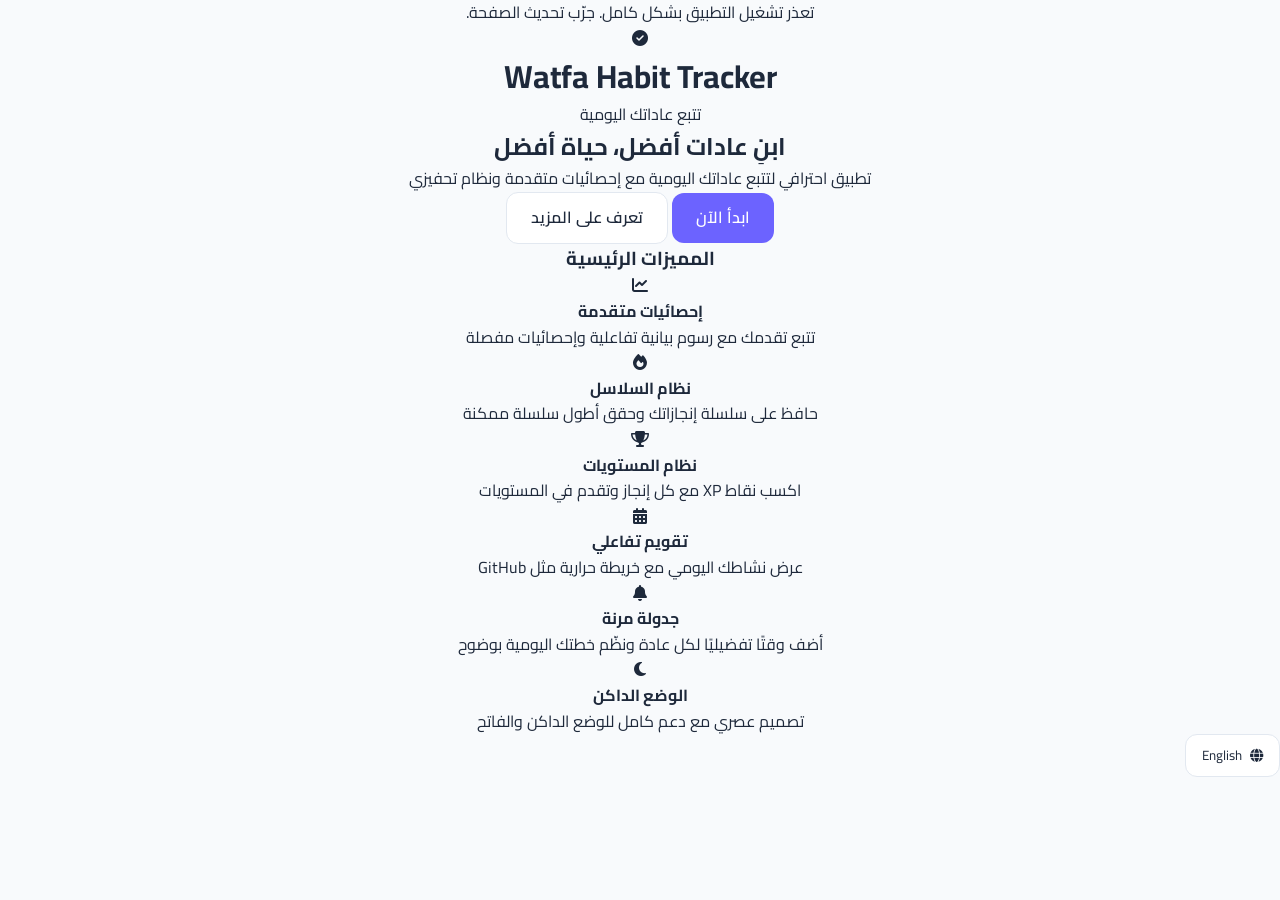
==== index.html @ 5d05ad99 "feat: release Watfa Habit Tracker v2.0.0" ====
<!DOCTYPE html>
<html lang="ar" dir="rtl">
<head>
    <meta charset="UTF-8">
    <meta name="viewport" content="width=device-width, initial-scale=1.0">
    <title>Watfa Habit Tracker - ابنِ عادات أفضل</title>
    <link rel="stylesheet" href="css/style.css">
    <link rel="stylesheet" href="css/darkmode.css">
    <link rel="stylesheet" href="css/responsive.css">
    <style>
        body{
            text-align: center;
        }
    </style>
    <link rel="stylesheet" href="https://cdnjs.cloudflare.com/ajax/libs/font-awesome/6.4.0/css/all.min.css">
    <link href="https://fonts.googleapis.com/css2?family=Cairo:wght@300;400;500;600;700;800&display=swap" rel="stylesheet">
</head>
<body>
    <!-- Landing Page -->
    <div class="landing-container">
        <div class="landing-content">
            <div class="landing-hero">
                <div class="logo-section">
                    <i class="fas fa-check-circle"></i>
                    <h1>Watfa Habit Tracker</h1>
                    <p data-translate="tagline">تتبع عاداتك اليومية</p>
                </div>
                <h2 data-translate="hero_title">ابنِ عادات أفضل، حياة أفضل</h2>
                <p data-translate="hero_subtitle">متعقب عادات مفتوح المصدر، محلي أولاً، يحفظ بياناتك على جهازك مع إحصائيات ونظام تحفيزي</p>
                <div class="cta-buttons">
                    <a href="dashboard.html" class="btn btn-primary" data-translate="login_btn">ابدأ الآن</a>
                    <a href="#features" class="btn btn-secondary" data-translate="learn_more">تعرف على المزيد</a>
                </div>
            </div>
            
            <div class="features-section" id="features">
                <h3 data-translate="features_title">المميزات الرئيسية</h3>
                <div class="features-grid">
                    <div class="feature-card">
                        <i class="fas fa-chart-line"></i>
                        <h4 data-translate="feature1_title">إحصائيات متقدمة</h4>
                        <p data-translate="feature1_desc">تتبع تقدمك مع رسوم بيانية تفاعلية وإحصائيات مفصلة</p>
                    </div>
                    <div class="feature-card">
                        <i class="fas fa-fire"></i>
                        <h4 data-translate="feature2_title">نظام السلاسل</h4>
                        <p data-translate="feature2_desc">حافظ على سلسلة إنجازاتك وحقق أطول سلسلة ممكنة</p>
                    </div>
                    <div class="feature-card">
                        <i class="fas fa-trophy"></i>
                        <h4 data-translate="feature3_title">نظام المستويات</h4>
                        <p data-translate="feature3_desc">اكسب نقاط XP مع كل إنجاز وتقدم في المستويات</p>
                    </div>
                    <div class="feature-card">
                        <i class="fas fa-calendar-alt"></i>
                        <h4 data-translate="feature4_title">تقويم تفاعلي</h4>
                        <p data-translate="feature4_desc">عرض نشاطك اليومي مع خريطة حرارية مثل GitHub</p>
                    </div>
                    <div class="feature-card">
                        <i class="fas fa-bell"></i>
                        <h4 data-translate="feature5_title">جدولة مرنة</h4>
                        <p data-translate="feature5_desc">أضف وقتًا تفضيليًا لكل عادة ونظّم خطتك اليومية بوضوح</p>
                    </div>
                    <div class="feature-card">
                        <i class="fas fa-moon"></i>
                        <h4 data-translate="feature6_title">الوضع الداكن</h4>
                        <p data-translate="feature6_desc">تصميم عصري مع دعم كامل للوضع الداكن والفاتح</p>
                    </div>
                </div>
            </div>
        </div>
        
        <div class="language-toggle">
            <button id="langToggle" class="lang-btn">
                <i class="fas fa-globe"></i>
                <span>English</span>
            </button>
        </div>
    </div>

    <script src="js/utils.js"></script>
    <script src="js/storage.js"></script>
    <script src="js/translations.js"></script>
    <script src="js/ui.js"></script>
    <script src="js/app.js"></script>
    <script src="js/init.js"></script>
</body>
</html>
---- css/style.css ----
/* ============================================
   Habit Tracker - Main Styles
   ============================================ */

/* CSS Variables */
:root {
    --primary: #6C63FF;
    --primary-dark: #5a52d5;
    --primary-light: #8b85ff;
    --success: #22C55E;
    --warning: #FACC15;
    --danger: #EF4444;
    --background: #F8FAFC;
    --surface: #FFFFFF;
    --text-primary: #1E293B;
    --text-secondary: #64748B;
    --border: #E2E8F0;
    --shadow: 0 4px 6px -1px rgba(0, 0, 0, 0.1), 0 2px 4px -1px rgba(0, 0, 0, 0.06);
    --shadow-lg: 0 10px 15px -3px rgba(0, 0, 0, 0.1), 0 4px 6px -2px rgba(0, 0, 0, 0.05);
    --radius: 12px;
    --radius-lg: 16px;
    --transition: all 0.3s ease;
}

/* Dark Mode Variables */
[data-theme="dark"] {
    --background: #0F172A;
    --surface: #1E293B;
    --text-primary: #F1F5F9;
    --text-secondary: #94A3B8;
    --border: #334155;
    --shadow: 0 4px 6px -1px rgba(0, 0, 0, 0.3), 0 2px 4px -1px rgba(0, 0, 0, 0.2);
    --shadow-lg: 0 10px 15px -3px rgba(0, 0, 0, 0.3), 0 4px 6px -2px rgba(0, 0, 0, 0.2);
}

/* Reset & Base Styles */
* {
    margin: 0;
    padding: 0;
    box-sizing: border-box;
}

html {
    font-size: 16px;
    scroll-behavior: smooth;
}

body {
    font-family: 'Cairo', sans-serif;
    background: var(--background);
    color: var(--text-primary);
    line-height: 1.6;
    min-height: 100vh;
    transition: var(--transition);
}

/* Custom Scrollbar */
::-webkit-scrollbar {
    width: 8px;
    height: 8px;
}

::-webkit-scrollbar-track {
    background: var(--background);
}

::-webkit-scrollbar-thumb {
    background: var(--border);
    border-radius: 4px;
}

::-webkit-scrollbar-thumb:hover {
    background: var(--text-secondary);
}

/* Buttons */
.btn {
    display: inline-flex;
    align-items: center;
    justify-content: center;
    gap: 8px;
    padding: 12px 24px;
    border: none;
    border-radius: var(--radius);
    font-size: 1rem;
    font-weight: 600;
    cursor: pointer;
    transition: var(--transition);
    font-family: 'Cairo', sans-serif;
    text-decoration: none;
}

.btn-primary {
    background: var(--primary);
    color: white;
}

.btn-primary:hover {
    background: var(--primary-dark);
    transform: translateY(-2px);
    box-shadow: var(--shadow);
}

.btn-secondary {
    background: var(--surface);
    color: var(--text-primary);
    border: 1px solid var(--border);
}

.btn-secondary:hover {
    background: var(--background);
    border-color: var(--primary);
    color: var(--primary);
}

.btn-danger {
    background: var(--danger);
    color: white;
}

.btn-danger:hover {
    background: #dc2626;
    transform: translateY(-2px);
    box-shadow: var(--shadow);
}

.btn-block {
    width: 100%;
}

/* Form Elements */
.form-group {
    margin-bottom: 20px;
}

.form-group label {
    display: block;
    margin-bottom: 8px;
    font-weight: 600;
    color: var(--text-primary);
}

.form-group input,
.form-group textarea,
.form-group select {
    width: 100%;
    padding: 12px 16px;
    border: 1px solid var(--border);
    border-radius: var(--radius);
    font-size: 1rem;
    font-family: 'Cairo', sans-serif;
    background: var(--surface);
    color: var(--text-primary);
    transition: var(--transition);
}

.form-group input:focus,
.form-group textarea:focus,
.form-group select:focus {
    outline: none;
    border-color: var(--primary);
    box-shadow: 0 0 0 3px rgba(108, 99, 255, 0.1);
}

.form-group textarea {
    resize: vertical;
    min-height: 100px;
}

.form-row {
    display: grid;
    grid-template-columns: 1fr 1fr;
    gap: 20px;
}

/* Input Wrapper with Icon */
.input-wrapper {
    position: relative;
}

.input-wrapper i {
    position: absolute;
    right: 16px;
    top: 50%;
    transform: translateY(-50%);
    color: var(--text-secondary);
}

.input-wrapper input {
    padding-right: 48px;
}

.input-wrapper .toggle-password {
    position: absolute;
    right: 16px;
    top: 50%;
    transform: translateY(-50%);
    background: none;
    border: none;
    color: var(--text-secondary);
    cursor: pointer;
    font-size: 1rem;
}

[dir="ltr"] .input-wrapper i {
    right: auto;
    left: 16px;
}

[dir="ltr"] .input-wrapper input {
    padding-right: 16px;
    padding-left: 48px;
}

[dir="ltr"] .input-wrapper .toggle-password {
    right: auto;
    left: 16px;
}

/* Switch Toggle */
.switch {
    position: relative;
    display: inline-block;
    width: 50px;
    height: 26px;
}

.switch input {
    opacity: 0;
    width: 0;
    height: 0;
}

.slider {
    position: absolute;
    cursor: pointer;
    top: 0;
    left: 0;
    right: 0;
    bottom: 0;
    background-color: var(--border);
    transition: var(--transition);
    border-radius: 26px;
}

.slider:before {
    position: absolute;
    content: "";
    height: 20px;
    width: 20px;
    left: 3px;
    bottom: 3px;
    background-color: white;
    transition: var(--transition);
    border-radius: 50%;
}

input:checked + .slider {
    background-color: var(--primary);
}

input:checked + .slider:before {
    transform: translateX(24px);
}

[dir="ltr"] .slider:before {
    left: auto;
    right: 3px;
}

[dir="ltr"] input:checked + .slider:before {
    transform: translateX(-24px);
}

/* Modal */
.modal {
    display: none;
    position: fixed;
    top: 0;
    left: 0;
    width: 100%;
    height: 100%;
    background: rgba(0, 0, 0, 0.5);
    backdrop-filter: blur(4px);
    z-index: 1000;
    align-items: center;
    justify-content: center;
}

.modal.active {
    display: flex;
}

.modal-content {
    background: var(--surface);
    border-radius: var(--radius-lg);
    padding: 32px;
    max-width: 500px;
    width: 90%;
    max-height: 90vh;
    overflow-y: auto;
    box-shadow: var(--shadow-lg);
    animation: modalSlideIn 0.3s ease;
}

@keyframes modalSlideIn {
    from {
        opacity: 0;
        transform: translateY(-20px);
    }
    to {
        opacity: 1;
        transform: translateY(0);
    }
}

.modal-header {
    display: flex;
    justify-content: space-between;
    align-items: center;
    margin-bottom: 24px;
}

.modal-header h2 {
    font-size: 1.5rem;
    color: var(--text-primary);
}

.close-btn {
    background: none;
    border: none;
    font-size: 1.25rem;
    color: var(--text-secondary);
    cursor: pointer;
    transition: var(--transition);
}

.close-btn:hover {
    color: var(--danger);
}

.modal-footer {
    display: flex;
    justify-content: flex-end;
    gap: 12px;
    margin-top: 24px;
}

/* Toast Notification */
.toast {
    position: fixed;
    bottom: 24px;
    left: 50%;
    transform: translateX(-50%) translateY(100px);
    background: var(--surface);
    padding: 16px 24px;
    border-radius: var(--radius);
    box-shadow: var(--shadow-lg);
    display: flex;
    align-items: center;
    gap: 12px;
    z-index: 2000;
    opacity: 0;
    transition: var(--transition);
}

.toast.show {
    transform: translateX(-50%) translateY(0);
    opacity: 1;
}

.toast i {
    color: var(--success);
    font-size: 1.25rem;
}

.toast.success i {
    color: var(--success);
}

.toast.error i {
    color: var(--danger);
}

/* Language Toggle */
.lang-toggle-btn,
.lang-btn {
    display: flex;
    align-items: center;
    gap: 8px;
    padding: 8px 16px;
    background: var(--surface);
    border: 1px solid var(--border);
    border-radius: var(--radius);
    color: var(--text-primary);
    cursor: pointer;
    transition: var(--transition);
    font-family: 'Cairo', sans-serif;
}

.lang-toggle-btn:hover,
.lang-btn:hover {
    border-color: var(--primary);
    color: var(--primary);
}

/* Utility Classes */
.hidden {
    display: none !important;
}

.text-center {
    text-align: center;
}

.text-right {
    text-align: right;
}

.text-left {
    text-align: left;
}

[dir="ltr"] .text-right {
    text-align: left;
}

[dir="ltr"] .text-left {
    text-align: right;
}

/* Loading Animation */
.loading {
    display: inline-block;
    width: 20px;
    height: 20px;
    border: 2px solid var(--border);
    border-top-color: var(--primary);
    border-radius: 50%;
    animation: spin 0.8s linear infinite;
}

@keyframes spin {
    to {
        transform: rotate(360deg);
    }
}

/* Empty State */
.empty-state {
    text-align: center;
    padding: 60px 20px;
    color: var(--text-secondary);
}

.empty-state i {
    font-size: 4rem;
    margin-bottom: 16px;
    opacity: 0.5;
}

.empty-state h3 {
    font-size: 1.5rem;
    margin-bottom: 8px;
    color: var(--text-primary);
}

.empty-state p {
    font-size: 1rem;
}

/* RTL Support */
[dir="rtl"] {
    direction: rtl;
}

[dir="ltr"] {
    direction: ltr;
}

/* Animations */
@keyframes fadeIn {
    from {
        opacity: 0;
    }
    to {
        opacity: 1;
    }
}

@keyframes slideIn {
    from {
        transform: translateY(20px);
        opacity: 0;
    }
    to {
        transform: translateY(0);
        opacity: 1;
    }
}

@keyframes pulse {
    0%, 100% {
        transform: scale(1);
    }
    50% {
        transform: scale(1.05);
    }
}

.animate-fade-in {
    animation: fadeIn 0.3s ease;
}

.animate-slide-in {
    animation: slideIn 0.3s ease;
}

.animate-pulse {
    animation: pulse 2s infinite;
}
---- css/darkmode.css ----
/* ============================================
   Habit Tracker - Dark Mode Styles
   ============================================ */

/* Dark Mode Theme */
[data-theme="dark"] {
    --primary: #8B85FF;
    --primary-dark: #6C63FF;
    --primary-light: #A5A0FF;
    --success: #4ADE80;
    --warning: #FDE047;
    --danger: #F87171;
    --background: #0F172A;
    --surface: #1E293B;
    --text-primary: #F1F5F9;
    --text-secondary: #94A3B8;
    --border: #334155;
}

/* Dark Mode Specific Overrides */
[data-theme="dark"] .sidebar {
    background: #1E293B;
    border-left-color: #334155;
}

[dir="ltr"][data-theme="dark"] .sidebar {
    border-left-color: transparent;
    border-right-color: #334155;
}

[data-theme="dark"] .stat-card,
[data-theme="dark"] .chart-card,
[data-theme="dark"] .habits-section,
[data-theme="dark"] .calendar-section,
[data-theme="dark"] .heatmap-section,
[data-theme="dark"] .day-details,
[data-theme="dark"] .settings-section,
[data-theme="dark"] .users-section {
    background: #1E293B;
}

[data-theme="dark"] .habit-item {
    background: #0F172A;
}

[data-theme="dark"] .habit-item:hover {
    border-color: var(--primary);
}

[data-theme="dark"] .calendar-day {
    color: var(--text-primary);
}

[data-theme="dark"] .calendar-day:hover {
    background: #334155;
}

[data-theme="dark"] .calendar-day.empty:hover {
    background: transparent;
}

[data-theme="dark"] .heatmap-cell {
    background: #334155;
}

[data-theme="dark"] .heatmap-cell.level-1 {
    background: rgba(74, 222, 128, 0.25);
}

[data-theme="dark"] .heatmap-cell.level-2 {
    background: rgba(74, 222, 128, 0.5);
}

[data-theme="dark"] .heatmap-cell.level-3 {
    background: rgba(74, 222, 128, 0.75);
}

[data-theme="dark"] .heatmap-cell.level-4 {
    background: var(--success);
}

[data-theme="dark"] .legend-colors .color-0 {
    background: #334155;
}

[data-theme="dark"] .setting-item {
    border-bottom-color: #334155;
}

[data-theme="dark"] .users-table thead {
    background: #0F172A;
}

[data-theme="dark"] .users-table tbody tr:hover {
    background: #0F172A;
}

[data-theme="dark"] .users-table td {
    border-bottom-color: #334155;
}

[data-theme="dark"] .users-table th {
    border-bottom-color: #334155;
}

[data-theme="dark"] .login-card {
    background: rgba(30, 41, 59, 0.95);
}

[data-theme="dark"] .login-footer {
    border-top-color: #334155;
}

[data-theme="dark"] .input-wrapper input,
[data-theme="dark"] .form-group input,
[data-theme="dark"] .form-group textarea,
[data-theme="dark"] .form-group select,
[data-theme="dark"] .search-box input,
[data-theme="dark"] .filter-select,
[data-theme="dark"] .setting-select,
[data-theme="dark"] .time-filter {
    background: #0F172A;
    border-color: #334155;
    color: var(--text-primary);
}

[data-theme="dark"] .input-wrapper input:focus,
[data-theme="dark"] .form-group input:focus,
[data-theme="dark"] .form-group textarea:focus,
[data-theme="dark"] .form-group select:focus {
    border-color: var(--primary);
    box-shadow: 0 0 0 3px rgba(139, 133, 255, 0.1);
}

[data-theme="dark"] .btn-secondary {
    background: #0F172A;
    border-color: #334155;
    color: var(--text-primary);
}

[data-theme="dark"] .btn-secondary:hover {
    background: #334155;
    border-color: var(--primary);
    color: var(--primary);
}

[data-theme="dark"] .nav-link:hover {
    background: #0F172A;
}

[data-theme="dark"] .dark-mode-toggle {
    background: #0F172A;
}

[data-theme="dark"] .sidebar-footer {
    border-top-color: #334155;
}

[data-theme="dark"] .settings-section h2 {
    border-bottom-color: #334155;
}

[data-theme="dark"] .setting-info i {
    background: #0F172A;
}

[data-theme="dark"] .user-action-btn,
[data-theme="dark"] .habit-action-btn,
[data-theme="dark"] .action-btn {
    background: #0F172A;
}

[data-theme="dark"] .icon-btn {
    background: #0F172A;
    border-color: #334155;
}

[data-theme="dark"] .icon-btn:hover,
[data-theme="dark"] .icon-btn.selected {
    background: rgba(139, 133, 255, 0.1);
}

[data-theme="dark"] .calendar-day-header {
    color: var(--text-secondary);
}

/* Dark Mode Transitions */
[data-theme="dark"] * {
    transition: background-color 0.3s ease, color 0.3s ease, border-color 0.3s ease;
}

/* Dark Mode Scrollbar */
[data-theme="dark"] ::-webkit-scrollbar-track {
    background: #0F172A;
}

[data-theme="dark"] ::-webkit-scrollbar-thumb {
    background: #334155;
}

[data-theme="dark"] ::-webkit-scrollbar-thumb:hover {
    background: #475569;
}
---- css/responsive.css ----
/* ============================================
   Habit Tracker - Responsive Styles
   ============================================ */

/* Large Tablets and Small Desktops */
@media (max-width: 1024px) {
    .sidebar {
        width: 240px;
    }
    
    .main-content {
        margin-right: 240px;
    }
    
    [dir="ltr"] .main-content {
        margin-right: 0;
        margin-left: 240px;
    }
    
    .stats-cards {
        grid-template-columns: repeat(2, 1fr);
    }
    
    .charts-section {
        grid-template-columns: 1fr;
    }
    
    .chart-card.full-width {
        grid-column: 1;
    }
}

/* Tablets */
@media (max-width: 768px) {
    .sidebar {
        transform: translateX(100%);
        width: 280px;
    }
    
    [dir="ltr"] .sidebar {
        transform: translateX(-100%);
    }
    
    .sidebar.open {
        transform: translateX(0);
    }
    
    .main-content {
        margin-right: 0;
        margin-left: 0;
    }
    
    .mobile-menu-btn {
        display: flex;
    }
    
    .stats-cards {
        grid-template-columns: 1fr;
    }
    
    .top-bar {
        flex-direction: column;
        align-items: flex-start;
    }
    
    .date-section {
        order: 3;
    }
    
    .top-bar-actions {
        width: 100%;
        justify-content: space-between;
        order: 2;
    }
    
    .habits-header {
        flex-direction: column;
        align-items: flex-start;
    }
    
    .habits-actions {
        width: 100%;
    }
    
    .search-box input {
        width: 100%;
    }
    
    .form-row {
        grid-template-columns: 1fr;
    }
    
    .modal-content {
        padding: 24px;
        margin: 16px;
    }
    
    .admin-stats {
        grid-template-columns: repeat(2, 1fr);
    }
    
    .users-header {
        flex-direction: column;
        align-items: flex-start;
    }
    
    .users-actions {
        width: 100%;
    }
    
    .users-table {
        font-size: 0.9rem;
    }
    
    .users-table th,
    .users-table td {
        padding: 12px 8px;
    }
}

/* Mobile Phones */
@media (max-width: 480px) {
    .main-content {
        padding: 16px;
    }
    
    .welcome-section h1 {
        font-size: 1.5rem;
    }
    
    .stat-card {
        padding: 16px;
    }
    
    .stat-icon {
        width: 48px;
        height: 48px;
        font-size: 1.25rem;
    }
    
    .stat-value {
        font-size: 1.25rem;
    }
    
    .chart-card {
        padding: 16px;
    }
    
    .chart-body {
        height: 250px;
    }
    
    .habit-item {
        flex-wrap: wrap;
    }
    
    .habit-actions {
        width: 100%;
        justify-content: flex-end;
    }
    
    .login-card {
        padding: 32px 24px;
        margin: 16px;
    }
    
    .login-header h1 {
        font-size: 1.5rem;
    }
    
    .admin-stats {
        grid-template-columns: 1fr;
    }
    
    .users-table {
        font-size: 0.85rem;
    }
    
    .user-actions-cell {
        flex-wrap: wrap;
    }
    
    .setting-item {
        flex-direction: column;
        align-items: flex-start;
        gap: 12px;
    }
    
    .export-buttons {
        width: 100%;
    }
    
    .export-buttons .btn {
        flex: 1;
    }
}

/* Landscape Mobile */
@media (max-height: 600px) and (orientation: landscape) {
    .login-card {
        padding: 24px;
        max-width: 500px;
    }
    
    .login-header {
        margin-bottom: 24px;
    }
    
    .login-header .logo {
        width: 60px;
        height: 60px;
        font-size: 2rem;
    }
}

/* Print Styles */
@media print {
    .sidebar,
    .top-bar-actions,
    .mobile-menu-btn,
    .habit-actions,
    .add-habit-btn,
    .logout-btn {
        display: none !important;
    }
    
    .main-content {
        margin: 0 !important;
        padding: 20px !important;
    }
    
    .dashboard-container {
        display: block !important;
    }
    
    body {
        background: white !important;
        color: black !important;
    }
    
    .stat-card,
    .chart-card,
    .habits-section {
        box-shadow: none !important;
        border: 1px solid #ccc !important;
        page-break-inside: avoid;
    }
}
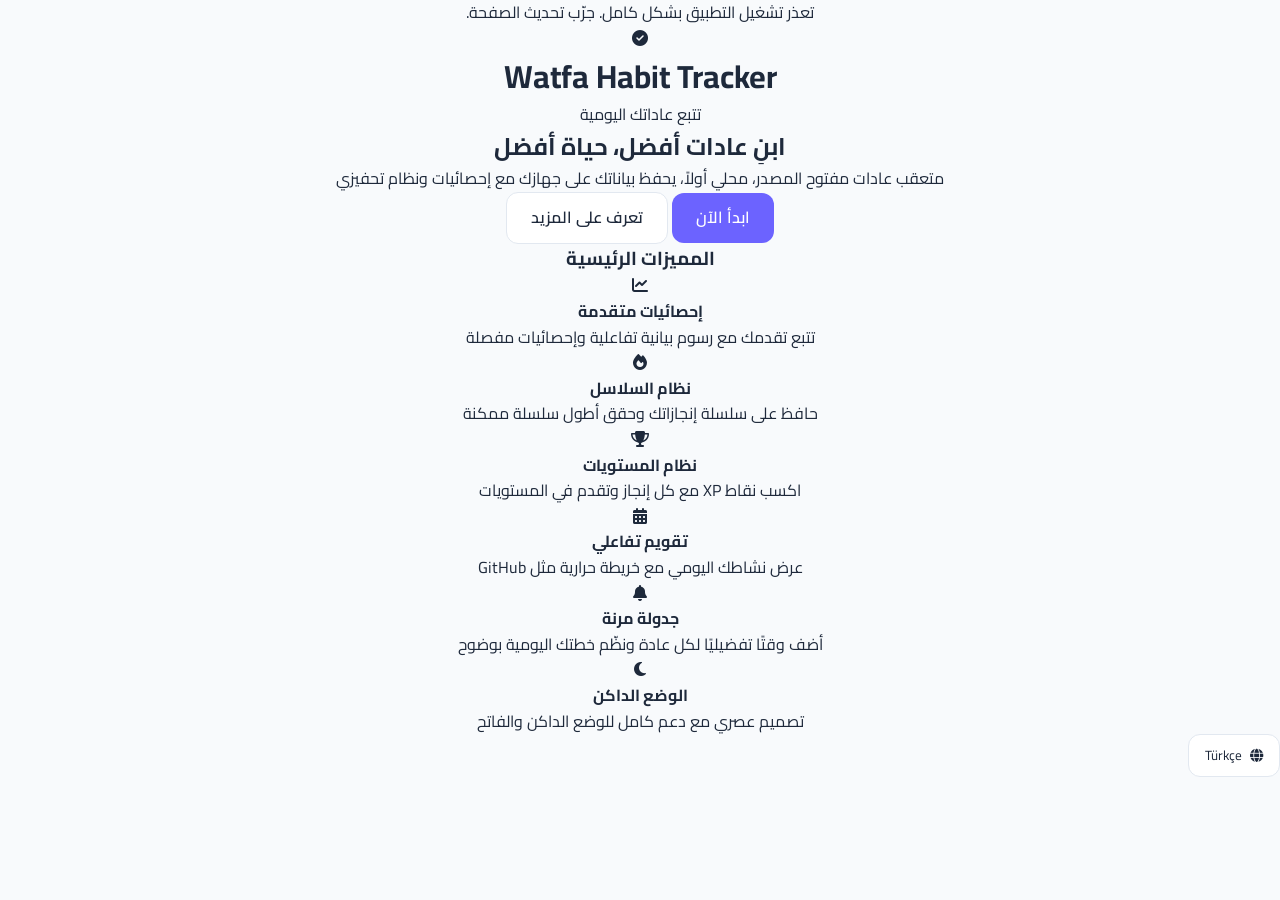
==== commit 1d80e98f: "feat: add complete Turkish localization" ====
--- a/index.html
+++ b/index.html
@@ -1,88 +1,86 @@
 <!DOCTYPE html>
-<html lang="ar" dir="rtl">
+
+<html dir="rtl" lang="ar">
 <head>
-    <meta charset="UTF-8">
-    <meta name="viewport" content="width=device-width, initial-scale=1.0">
-    <title>Watfa Habit Tracker - ابنِ عادات أفضل</title>
-    <link rel="stylesheet" href="css/style.css">
-    <link rel="stylesheet" href="css/darkmode.css">
-    <link rel="stylesheet" href="css/responsive.css">
-    <style>
+<meta charset="utf-8"/>
+<meta content="width=device-width, initial-scale=1.0" name="viewport"/>
+<title>Watfa Habit Tracker - ابنِ عادات أفضل</title>
+<link href="css/style.css" rel="stylesheet"/>
+<link href="css/darkmode.css" rel="stylesheet"/>
+<link href="css/responsive.css" rel="stylesheet"/>
+<style>
         body{
             text-align: center;
         }
     </style>
-    <link rel="stylesheet" href="https://cdnjs.cloudflare.com/ajax/libs/font-awesome/6.4.0/css/all.min.css">
-    <link href="https://fonts.googleapis.com/css2?family=Cairo:wght@300;400;500;600;700;800&display=swap" rel="stylesheet">
+<link href="https://cdnjs.cloudflare.com/ajax/libs/font-awesome/6.4.0/css/all.min.css" rel="stylesheet"/>
+<link href="https://fonts.googleapis.com/css2?family=Cairo:wght@300;400;500;600;700;800&amp;display=swap" rel="stylesheet"/>
 </head>
 <body>
-    <!-- Landing Page -->
-    <div class="landing-container">
-        <div class="landing-content">
-            <div class="landing-hero">
-                <div class="logo-section">
-                    <i class="fas fa-check-circle"></i>
-                    <h1>Watfa Habit Tracker</h1>
-                    <p data-translate="tagline">تتبع عاداتك اليومية</p>
-                </div>
-                <h2 data-translate="hero_title">ابنِ عادات أفضل، حياة أفضل</h2>
-                <p data-translate="hero_subtitle">متعقب عادات مفتوح المصدر، محلي أولاً، يحفظ بياناتك على جهازك مع إحصائيات ونظام تحفيزي</p>
-                <div class="cta-buttons">
-                    <a href="dashboard.html" class="btn btn-primary" data-translate="login_btn">ابدأ الآن</a>
-                    <a href="#features" class="btn btn-secondary" data-translate="learn_more">تعرف على المزيد</a>
-                </div>
-            </div>
-            
-            <div class="features-section" id="features">
-                <h3 data-translate="features_title">المميزات الرئيسية</h3>
-                <div class="features-grid">
-                    <div class="feature-card">
-                        <i class="fas fa-chart-line"></i>
-                        <h4 data-translate="feature1_title">إحصائيات متقدمة</h4>
-                        <p data-translate="feature1_desc">تتبع تقدمك مع رسوم بيانية تفاعلية وإحصائيات مفصلة</p>
-                    </div>
-                    <div class="feature-card">
-                        <i class="fas fa-fire"></i>
-                        <h4 data-translate="feature2_title">نظام السلاسل</h4>
-                        <p data-translate="feature2_desc">حافظ على سلسلة إنجازاتك وحقق أطول سلسلة ممكنة</p>
-                    </div>
-                    <div class="feature-card">
-                        <i class="fas fa-trophy"></i>
-                        <h4 data-translate="feature3_title">نظام المستويات</h4>
-                        <p data-translate="feature3_desc">اكسب نقاط XP مع كل إنجاز وتقدم في المستويات</p>
-                    </div>
-                    <div class="feature-card">
-                        <i class="fas fa-calendar-alt"></i>
-                        <h4 data-translate="feature4_title">تقويم تفاعلي</h4>
-                        <p data-translate="feature4_desc">عرض نشاطك اليومي مع خريطة حرارية مثل GitHub</p>
-                    </div>
-                    <div class="feature-card">
-                        <i class="fas fa-bell"></i>
-                        <h4 data-translate="feature5_title">جدولة مرنة</h4>
-                        <p data-translate="feature5_desc">أضف وقتًا تفضيليًا لكل عادة ونظّم خطتك اليومية بوضوح</p>
-                    </div>
-                    <div class="feature-card">
-                        <i class="fas fa-moon"></i>
-                        <h4 data-translate="feature6_title">الوضع الداكن</h4>
-                        <p data-translate="feature6_desc">تصميم عصري مع دعم كامل للوضع الداكن والفاتح</p>
-                    </div>
-                </div>
-            </div>
-        </div>
-        
-        <div class="language-toggle">
-            <button id="langToggle" class="lang-btn">
-                <i class="fas fa-globe"></i>
-                <span>English</span>
-            </button>
-        </div>
-    </div>
-
-    <script src="js/utils.js"></script>
-    <script src="js/storage.js"></script>
-    <script src="js/translations.js"></script>
-    <script src="js/ui.js"></script>
-    <script src="js/app.js"></script>
-    <script src="js/init.js"></script>
+<!-- Landing Page -->
+<div class="landing-container">
+<div class="landing-content">
+<div class="landing-hero">
+<div class="logo-section">
+<i class="fas fa-check-circle"></i>
+<h1>Watfa Habit Tracker</h1>
+<p data-translate="tagline">تتبع عاداتك اليومية</p>
+</div>
+<h2 data-translate="hero_title">ابنِ عادات أفضل، حياة أفضل</h2>
+<p data-translate="hero_subtitle">متعقب عادات مفتوح المصدر، محلي أولاً، يحفظ بياناتك على جهازك مع إحصائيات ونظام تحفيزي</p>
+<div class="cta-buttons">
+<a class="btn btn-primary" data-translate="login_btn" href="dashboard.html">ابدأ الآن</a>
+<a class="btn btn-secondary" data-translate="learn_more" href="#features">تعرف على المزيد</a>
+</div>
+</div>
+<div class="features-section" id="features">
+<h3 data-translate="features_title">المميزات الرئيسية</h3>
+<div class="features-grid">
+<div class="feature-card">
+<i class="fas fa-chart-line"></i>
+<h4 data-translate="feature1_title">إحصائيات متقدمة</h4>
+<p data-translate="feature1_desc">تتبع تقدمك مع رسوم بيانية تفاعلية وإحصائيات مفصلة</p>
+</div>
+<div class="feature-card">
+<i class="fas fa-fire"></i>
+<h4 data-translate="feature2_title">نظام السلاسل</h4>
+<p data-translate="feature2_desc">حافظ على سلسلة إنجازاتك وحقق أطول سلسلة ممكنة</p>
+</div>
+<div class="feature-card">
+<i class="fas fa-trophy"></i>
+<h4 data-translate="feature3_title">نظام المستويات</h4>
+<p data-translate="feature3_desc">اكسب نقاط XP مع كل إنجاز وتقدم في المستويات</p>
+</div>
+<div class="feature-card">
+<i class="fas fa-calendar-alt"></i>
+<h4 data-translate="feature4_title">تقويم تفاعلي</h4>
+<p data-translate="feature4_desc">عرض نشاطك اليومي مع خريطة حرارية مثل GitHub</p>
+</div>
+<div class="feature-card">
+<i class="fas fa-bell"></i>
+<h4 data-translate="feature5_title">جدولة مرنة</h4>
+<p data-translate="feature5_desc">أضف وقتًا تفضيليًا لكل عادة ونظّم خطتك اليومية بوضوح</p>
+</div>
+<div class="feature-card">
+<i class="fas fa-moon"></i>
+<h4 data-translate="feature6_title">الوضع الداكن</h4>
+<p data-translate="feature6_desc">تصميم عصري مع دعم كامل للوضع الداكن والفاتح</p>
+</div>
+</div>
+</div>
+</div>
+<div class="language-toggle">
+<button aria-label="Change language" class="lang-btn" id="langToggle">
+<i class="fas fa-globe"></i>
+<span>Türkçe</span>
+</button>
+</div>
+</div>
+<script src="js/utils.js"></script>
+<script src="js/storage.js"></script>
+<script src="js/translations.js"></script>
+<script src="js/ui.js"></script>
+<script src="js/app.js"></script>
+<script src="js/init.js"></script>
 </body>
 </html>
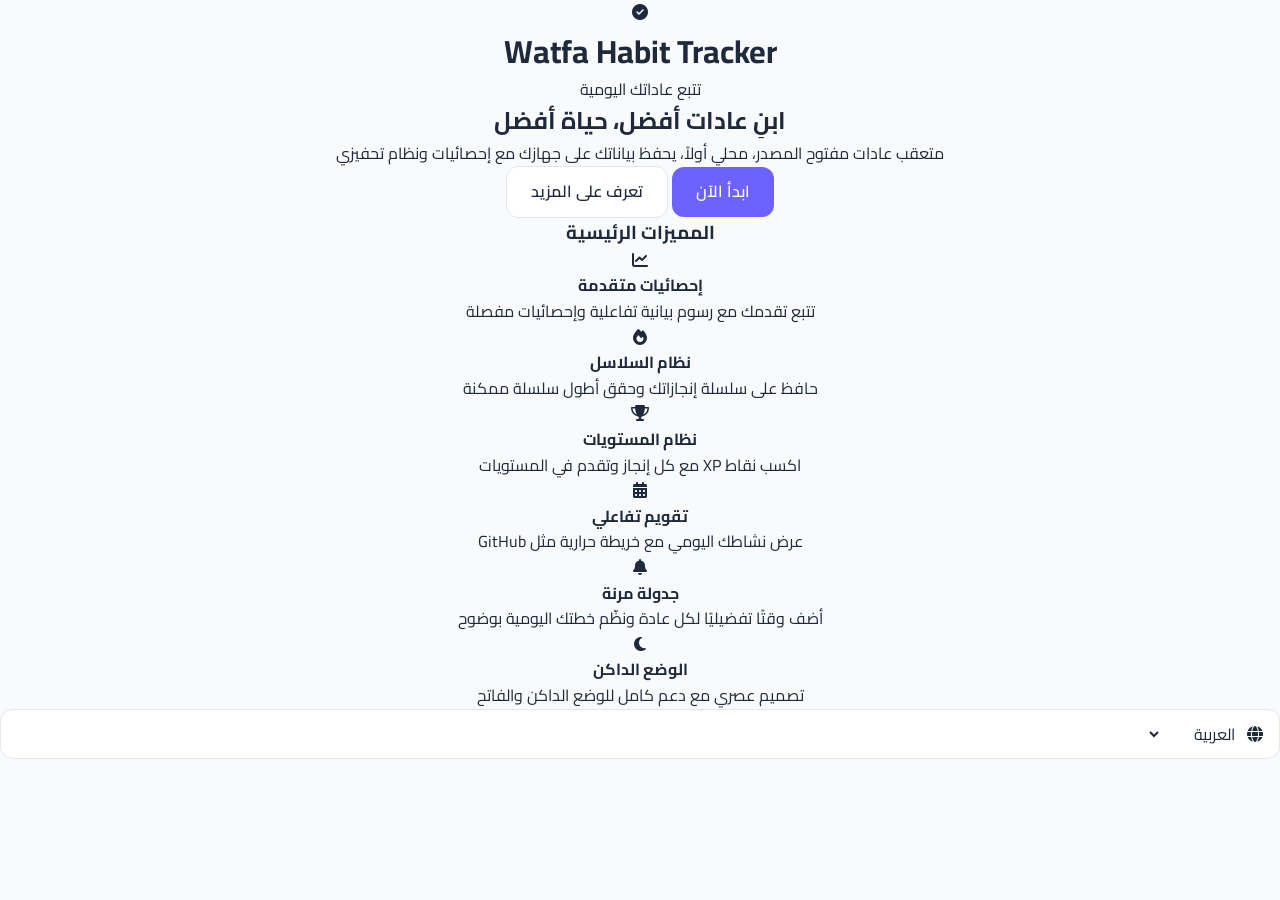
==== commit 2813f097: "fix: complete Turkish localization and browser verification" ====
--- a/index.html
+++ b/index.html
@@ -4,6 +4,7 @@
 <head>
 <meta charset="utf-8"/>
 <meta content="width=device-width, initial-scale=1.0" name="viewport"/>
+<script src="js/language-bootstrap.js"></script>
 <title>Watfa Habit Tracker - ابنِ عادات أفضل</title>
 <link href="css/style.css" rel="stylesheet"/>
 <link href="css/darkmode.css" rel="stylesheet"/>
@@ -13,8 +14,8 @@
             text-align: center;
         }
     </style>
-<link href="https://cdnjs.cloudflare.com/ajax/libs/font-awesome/6.4.0/css/all.min.css" rel="stylesheet"/>
-<link href="https://fonts.googleapis.com/css2?family=Cairo:wght@300;400;500;600;700;800&amp;display=swap" rel="stylesheet"/>
+<link href="https://cdnjs.cloudflare.com/ajax/libs/font-awesome/6.4.0/css/all.min.css" media="print" onload="this.media='all'" rel="stylesheet"/>
+<link href="https://fonts.googleapis.com/css2?family=Cairo:wght@300;400;500;600;700;800&amp;display=swap" media="print" onload="this.media='all'" rel="stylesheet"/>
 </head>
 <body>
 <!-- Landing Page -->
@@ -70,10 +71,14 @@
 </div>
 </div>
 <div class="language-toggle">
-<button aria-label="Change language" class="lang-btn" id="langToggle">
-<i class="fas fa-globe"></i>
-<span>Türkçe</span>
-</button>
+<label class="language-select-wrap">
+<i aria-hidden="true" class="fas fa-globe"></i>
+<select class="language-select" data-language-selector="" data-translate-aria-label="select_language">
+<option value="ar">العربية</option>
+<option value="tr">Türkçe</option>
+<option value="en">English</option>
+</select>
+</label>
 </div>
 </div>
 <script src="js/utils.js"></script>
--- a/css/style.css
+++ b/css/style.css
@@ -382,9 +382,12 @@
     color: var(--danger);
 }
 
-/* Language Toggle */
-.lang-toggle-btn,
-.lang-btn {
+html.i18n-pending body {
+    visibility: hidden;
+}
+
+/* Language selector */
+.language-select-wrap {
     display: flex;
     align-items: center;
     gap: 8px;
@@ -398,10 +401,26 @@
     font-family: 'Cairo', sans-serif;
 }
 
-.lang-toggle-btn:hover,
-.lang-btn:hover {
+.language-select-wrap:focus-within,
+.language-select-wrap:hover {
     border-color: var(--primary);
     color: var(--primary);
+}
+
+.language-select {
+    min-width: 92px;
+    padding: 0;
+    border: 0;
+    outline: 0;
+    background: transparent;
+    color: inherit;
+    cursor: pointer;
+    font: inherit;
+}
+
+.language-select option {
+    background: var(--surface);
+    color: var(--text-primary);
 }
 
 /* Utility Classes */
